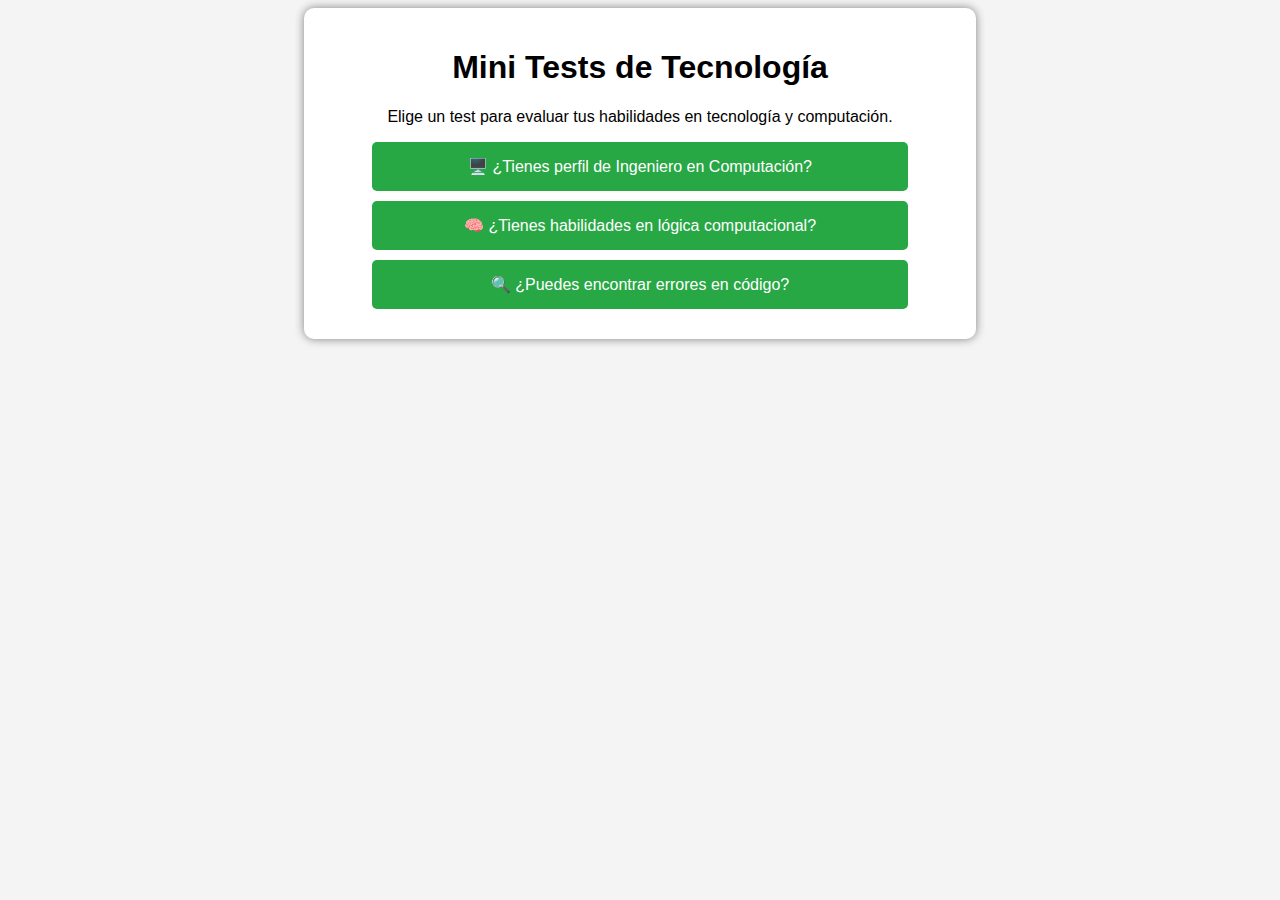
==== index.html @ 3f778ef5 "Mi primer commit" ====
<!DOCTYPE html>
<html lang="es">
<head>
    <meta charset="UTF-8">
    <meta name="viewport" content="width=device-width, initial-scale=1.0">
    <title>Mini Tests de Tecnología</title>
    <link rel="stylesheet" href="style.css">
</head>
<body>
    <div class="container">
        <h1>Mini Tests de Tecnología</h1>
        <p>Elige un test para evaluar tus habilidades en tecnología y computación.</p>

        <div class="buttons">
            <a href="test1.html">🖥️ ¿Tienes perfil de Ingeniero en Computación?</a>
            <a href="test2.html">🧠 ¿Tienes habilidades en lógica computacional?</a>
            <a href="test3.html">🔍 ¿Puedes encontrar errores en código?</a>
        </div>
    </div>
</body>
</html>
---- style.css ----
body {
    font-family: Arial, sans-serif;
    text-align: center;
    background: #f4f4f4;
}

.container {
    width: 50%;
    margin: auto;
    padding: 20px;
    background: white;
    box-shadow: 0px 0px 10px gray;
    border-radius: 10px;
}

button {
    padding: 10px;
    margin-top: 10px;
    background: #007BFF;
    color: white;
    border: none;
    cursor: pointer;
}

button:hover {
    background: #0056b3;
}

.resultado {
    margin-top: 20px;
    font-weight: bold;
    font-size: 18px;
}

.buttons a {
    display: block;
    padding: 15px;
    margin: 10px auto;
    background: #28a745;
    color: white;
    text-decoration: none;
    width: 80%;
    border-radius: 5px;
}

.buttons a:hover {
    background: #218838;
}
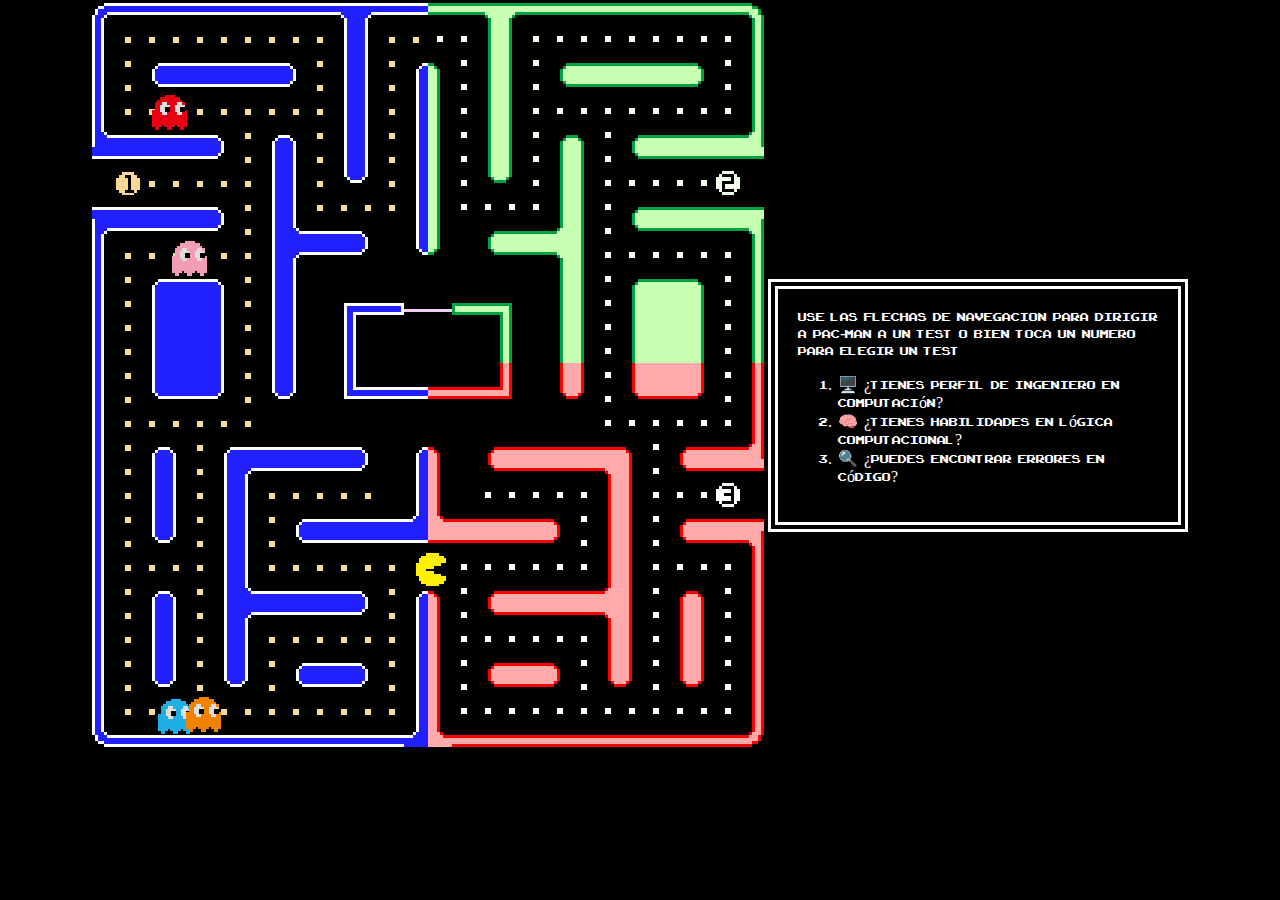
==== commit f9583d25: "Menu y mas" ====
--- a/index.html
+++ b/index.html
@@ -1,21 +1,36 @@
 <!DOCTYPE html>
-<html lang="es">
+<html>
+
 <head>
-    <meta charset="UTF-8">
-    <meta name="viewport" content="width=device-width, initial-scale=1.0">
+    <meta charset="utf-8">
+    <link href="style.css" rel="stylesheet" type="text/css">
     <title>Mini Tests de Tecnología</title>
-    <link rel="stylesheet" href="style.css">
 </head>
+
 <body>
-    <div class="container">
-        <h1>Mini Tests de Tecnología</h1>
-        <p>Elige un test para evaluar tus habilidades en tecnología y computación.</p>
+    <table>
+        <tr>
+            <td>
+                <canvas id="juego1" width="672" height="800">
+                    Tu navegador no soporta canvas
+                </canvas>
+            </td>
+            <td>
+                <div class="indicacion">
+                    <p>Use las flechas de navegacion para dirigir a Pac-Man a un test o bien toca un numero para elegir
+                        un
+                        test</p>
+                    <ol>
+                        <li>🖥️ ¿Tienes perfil de Ingeniero en Computación?</li>
+                        <li>🧠 ¿Tienes habilidades en lógica computacional?</li>
+                        <li>🔍 ¿Puedes encontrar errores en código?</li>
+                    </ol>
 
-        <div class="buttons">
-            <a href="test1.html">🖥️ ¿Tienes perfil de Ingeniero en Computación?</a>
-            <a href="test2.html">🧠 ¿Tienes habilidades en lógica computacional?</a>
-            <a href="test3.html">🔍 ¿Puedes encontrar errores en código?</a>
-        </div>
-    </div>
+                </div>
+            </td>
+        </tr>
+    </table>
+    <script type="text/javascript" src="game.js"></script>
 </body>
-</html>
+
+</html>--- a/style.css
+++ b/style.css
@@ -1,48 +1,31 @@
 body {
-    font-family: Arial, sans-serif;
-    text-align: center;
-    background: #f4f4f4;
+    background: rgb(0, 0, 0);
+    margin: 0 auto;
+    display: flex;
+    justify-content: center;
 }
 
-.container {
-    width: 50%;
-    margin: auto;
-    padding: 20px;
-    background: white;
-    box-shadow: 0px 0px 10px gray;
-    border-radius: 10px;
+canvas {
+    background: rgb(0, 0, 0)
 }
 
-button {
-    padding: 10px;
-    margin-top: 10px;
-    background: #007BFF;
-    color: white;
-    border: none;
-    cursor: pointer;
+.indicacion {
+    width: 360px;
+    height: auto;
+    padding: 20px;
+    border: 10px double white;
 }
 
-button:hover {
-    background: #0056b3;
+@font-face {
+    font-family: 'Arcade';
+    src: url('./Fonts/ARCADECLASSIC.TTF') format('truetype');
 }
 
-.resultado {
-    margin-top: 20px;
-    font-weight: bold;
-    font-size: 18px;
-}
-
-.buttons a {
-    display: block;
-    padding: 15px;
-    margin: 10px auto;
-    background: #28a745;
-    color: white;
-    text-decoration: none;
-    width: 80%;
-    border-radius: 5px;
-}
-
-.buttons a:hover {
-    background: #218838;
+p,
+li {
+    color: #fff;
+    margin: 0;
+    font-family: Arcade;
+    font-size: 16px;
+    word-spacing: 4px;
 }